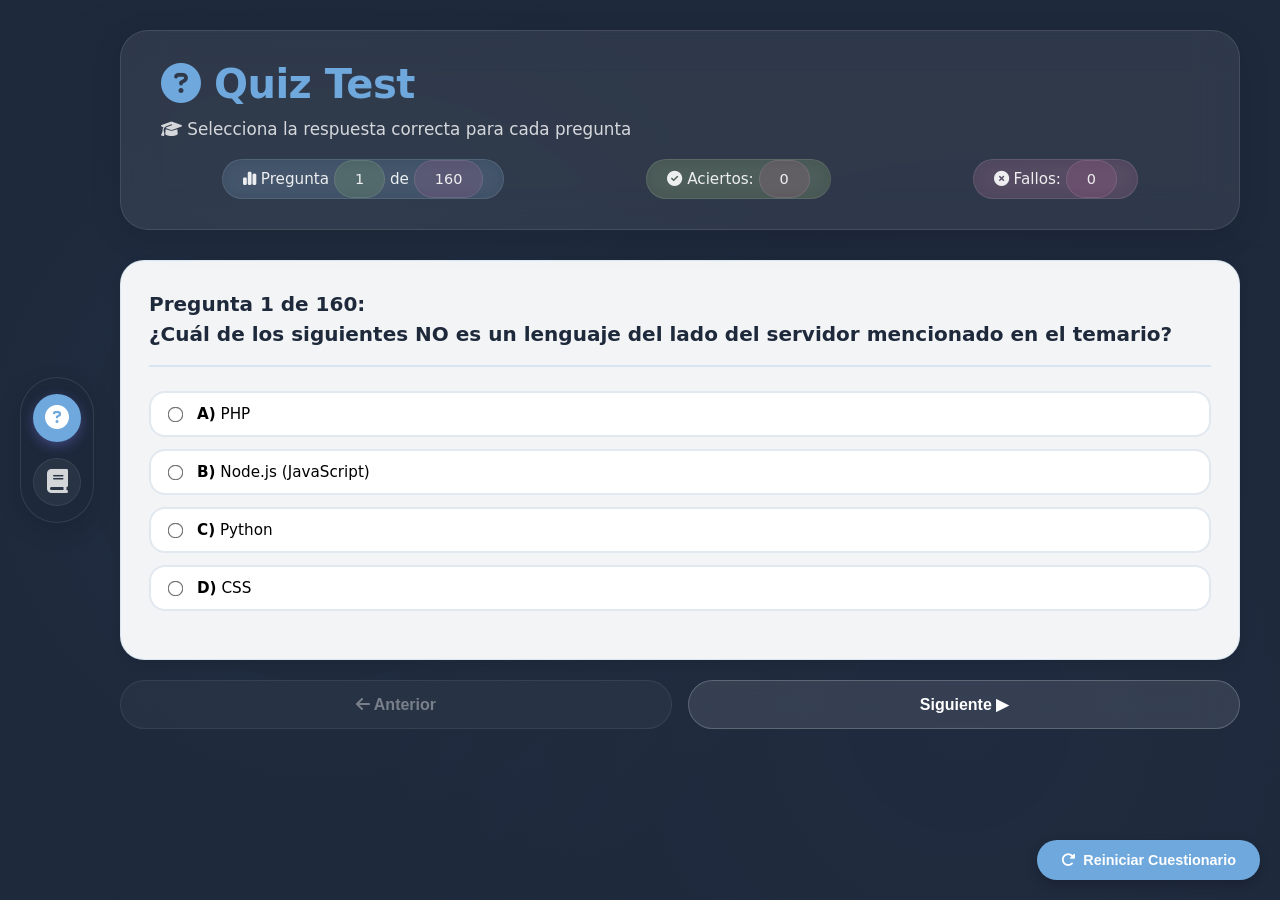
==== index.html @ 08b2f238 "Commit inicial: aplicación de test con glosario y guardado de progreso" ====
<!DOCTYPE html>
<html lang="es">
<head>
    <meta charset="UTF-8">
    <meta name="viewport" content="width=device-width, initial-scale=1.0">
    <title>Quiz Test - Practica tus conocimientos</title>
    <link rel="stylesheet" href="https://cdnjs.cloudflare.com/ajax/libs/font-awesome/6.4.0/css/all.min.css">
    <link rel="stylesheet" href="style.css">
</head>
<body>
    <div class="container">
        <header>
            <h1><i class="fas fa-question-circle"></i> Quiz Test</h1>
            <p><i class="fas fa-graduation-cap"></i> Selecciona la respuesta correcta para cada pregunta</p>
            <div class="stats">
                <span><i class="fas fa-chart-simple"></i> Pregunta <span id="current">1</span> de <span id="total">0</span></span>
                <span><i class="fas fa-check-circle"></i> Aciertos: <span id="correct">0</span></span>
                <span><i class="fas fa-times-circle"></i> Fallos: <span id="incorrect">0</span></span>
            </div>
        </header>

        <main>
            <div id="quiz-container"></div>

            <div class="navigation">
                <button id="prevBtn" class="nav-btn" disabled><i class="fas fa-arrow-left"></i> Anterior</button>
                <button id="nextBtn" class="nav-btn">Siguiente <i class="fas fa-arrow-right"></i></button>
            </div>
        </main>

        <div class="results" id="results" style="display: none;">
            <h2><i class="fas fa-trophy"></i> ¡Test Completado! <i class="fas fa-star"></i></h2>
            <p>Has acertado <span id="finalScore">0</span> de <span id="totalQuestions">0</span> preguntas</p>
            <p id="percentage"></p>
            <button id="restartBtn" class="restart-btn"><i class="fas fa-rotate-right"></i> Reiniciar Test</button>
        </div>
    </div>

    <script src="app.js"></script>
    <script src="menu.js"></script>
</body>
</html>
---- style.css ----
* {
    margin: 0;
    padding: 0;
    box-sizing: border-box;
}

body {
    font-family: 'Inter', -apple-system, BlinkMacSystemFont, 'Segoe UI', 'Poppins', system-ui, sans-serif;
    background: #1E293B;
    min-height: 100vh;
    padding: 30px 20px;
    position: relative;
}

/* Patrón de fondo sutil */
body::before {
    content: '';
    position: fixed;
    top: 0;
    left: 0;
    right: 0;
    bottom: 0;
    background-image: 
        radial-gradient(circle at 25% 50%, rgba(111, 168, 220, 0.03) 0%, transparent 50%),
        radial-gradient(circle at 75% 80%, rgba(111, 114, 220, 0.03) 0%, transparent 50%);
    pointer-events: none;
    z-index: 0;
}

.container {
    max-width: 1200px;
    margin: 0 auto;
    position: relative;
    z-index: 1;
}

/* Header sin gradiente */
header {
    background: rgba(255, 255, 255, 0.08);
    backdrop-filter: blur(20px);
    border-radius: 28px;
    padding: 30px 40px;
    margin-bottom: 30px;
    border: 1px solid rgba(255, 255, 255, 0.1);
    box-shadow: 0 8px 32px rgba(0, 0, 0, 0.1);
    transition: all 0.3s ease;
}

header:hover {
    background: rgba(255, 255, 255, 0.12);
    border-color: rgba(111, 168, 220, 0.3);
    transform: translateY(-2px);
}

header h1 {
    font-size: 2.5em;
    color: #6fa8dc;
    margin-bottom: 12px;
    letter-spacing: -0.5px;
    font-weight: 700;
}

header p {
    color: rgba(255, 255, 255, 0.8);
    font-size: 1.05em;
    margin-bottom: 20px;
}

/* Stats con diseño de tarjetas */
.stats {
    display: flex;
    justify-content: space-around;
    gap: 20px;
    margin-top: 20px;
    flex-wrap: wrap;
}

.stats span {
    background: rgba(255, 255, 255, 0.05);
    backdrop-filter: blur(10px);
    padding: 10px 20px;
    border-radius: 40px;
    font-size: 0.95em;
    font-weight: 500;
    color: rgba(255, 255, 255, 0.9);
    border: 1px solid rgba(255, 255, 255, 0.1);
    transition: all 0.3s ease;
}

.stats span:hover {
    background: rgba(111, 168, 220, 0.2);
    border-color: #6fa8dc;
    transform: scale(1.02);
}

.stats span:first-child {
    background: rgba(111, 168, 220, 0.15);
}

.stats span:nth-child(2) {
    background: rgba(168, 220, 111, 0.15);
}

.stats span:last-child {
    background: rgba(220, 111, 168, 0.15);
}

main {
    margin-bottom: 30px;
}

/* Contenedor de preguntas */
#quiz-container {
    display: flex;
    flex-direction: column;
    gap: 24px;
}

/* Tarjetas de preguntas */
.question-card {
    background: rgba(255, 255, 255, 0.95);
    border-radius: 24px;
    padding: 28px;
    box-shadow: 0 4px 12px rgba(0, 0, 0, 0.08);
    transition: all 0.3s cubic-bezier(0.4, 0, 0.2, 1);
    border: 1px solid rgba(111, 168, 220, 0.2);
    animation: fadeInUp 0.4s ease-out;
}

@keyframes fadeInUp {
    from {
        opacity: 0;
        transform: translateY(20px);
    }
    to {
        opacity: 1;
        transform: translateY(0);
    }
}

.question-card:hover {
    transform: translateY(-4px);
    box-shadow: 0 12px 28px rgba(0, 0, 0, 0.15);
    border-color: rgba(111, 168, 220, 0.4);
}

/* Texto de pregunta */
.question-text {
    font-size: 1.25em;
    font-weight: 600;
    color: #1E293B;
    margin-bottom: 24px;
    line-height: 1.5;
    padding-bottom: 16px;
    border-bottom: 2px solid rgba(111, 168, 220, 0.2);
}

/* Opciones de respuesta */
.options {
    display: flex;
    flex-direction: column;
    gap: 12px;
    margin-bottom: 20px;
}

.option {
    display: flex;
    align-items: center;
    padding: 12px 18px;
    background: white;
    border: 2px solid #e2e8f0;
    border-radius: 16px;
    cursor: pointer;
    transition: all 0.25s ease;
    position: relative;
    overflow: hidden;
}

.option::before {
    content: '';
    position: absolute;
    top: 0;
    left: 0;
    right: 0;
    bottom: 0;
    background: rgba(111, 168, 220, 0.08);
    opacity: 0;
    transition: opacity 0.3s ease;
    pointer-events: none;
}

.option:hover::before {
    opacity: 1;
}

.option:hover {
    border-color: #6fa8dc;
    transform: translateX(6px);
}

.option.selected {
    background: rgba(111, 168, 220, 0.1);
    border-color: #6f72dc;
}

.option.correct {
    background: #a8dc6f;
    border-color: #a8dc6f;
    color: #1E293B;
}

.option.incorrect {
    background: #dc6fa8;
    border-color: #dc6fa8;
    color: white;
}

.option input[type="radio"] {
    margin-right: 15px;
    transform: scale(1.2);
    accent-color: #6f72dc;
    cursor: pointer;
}

.option label {
    cursor: pointer;
    flex: 1;
    font-size: 0.95em;
    font-weight: 500;
    color: inherit;
}

/* Botón de verificar respuesta */
.check-answer-btn {
    margin-top: 20px;
    padding: 12px 28px;
    background: #6fa8dc;
    color: white;
    border: none;
    border-radius: 40px;
    cursor: pointer;
    font-weight: 600;
    font-size: 0.95em;
    transition: all 0.3s ease;
    box-shadow: 0 2px 8px rgba(111, 114, 220, 0.2);
}

.check-answer-btn:hover {
    transform: translateY(-2px);
    box-shadow: 0 4px 12px rgba(111, 114, 220, 0.3);
    background: #7fb8ec;
}

/* Feedback */
.feedback {
    margin-top: 20px;
    padding: 14px 20px;
    border-radius: 16px;
    font-weight: 600;
    animation: slideDown 0.3s ease;
    backdrop-filter: blur(10px);
}

@keyframes slideDown {
    from {
        opacity: 0;
        transform: translateY(-10px);
    }
    to {
        opacity: 1;
        transform: translateY(0);
    }
}

.feedback.correct {
    background: rgba(168, 220, 111, 0.2);
    color: #2d6a4f;
    border-left: 4px solid #a8dc6f;
}

.feedback.incorrect {
    background: rgba(220, 111, 168, 0.2);
    color: #c92a2a;
    border-left: 4px solid #dc6fa8;
}

/* Navegación */
.navigation {
    display: flex;
    justify-content: space-between;
    gap: 16px;
    margin-top: 20px;
}

.nav-btn {
    flex: 1;
    padding: 14px 28px;
    font-size: 1em;
    font-weight: 600;
    border: none;
    border-radius: 48px;
    cursor: pointer;
    transition: all 0.3s ease;
    background: rgba(255, 255, 255, 0.1);
    backdrop-filter: blur(20px);
    color: white;
    border: 1px solid rgba(255, 255, 255, 0.2);
}

.nav-btn:hover:not(:disabled) {
    transform: translateY(-2px);
    background: rgba(111, 168, 220, 0.3);
    border-color: #6fa8dc;
    box-shadow: 0 4px 12px rgba(111, 168, 220, 0.2);
}

.nav-btn:disabled {
    opacity: 0.4;
    cursor: not-allowed;
}

/* Resultados - tarjeta destacada */
.results {
    text-align: center;
    padding: 48px 32px;
    background: rgba(255, 255, 255, 0.95);
    border-radius: 32px;
    backdrop-filter: blur(20px);
    animation: slideUp 0.5s ease;
    border: 1px solid rgba(111, 168, 220, 0.3);
}

@keyframes slideUp {
    from {
        opacity: 0;
        transform: translateY(30px);
    }
    to {
        opacity: 1;
        transform: translateY(0);
    }
}

.results h2 {
    font-size: 2em;
    color: #6fa8dc;
    margin-bottom: 24px;
}

.results p {
    font-size: 1.2em;
    color: #1E293B;
    margin: 16px 0;
    font-weight: 500;
}

.results #finalScore {
    font-size: 2em;
    font-weight: 800;
    color: #6f72dc;
}

.restart-btn {
    margin-top: 24px;
    padding: 14px 36px;
    font-size: 1.05em;
    font-weight: 600;
    border: none;
    border-radius: 48px;
    cursor: pointer;
    background: #6fa8dc;
    color: white;
    transition: all 0.3s ease;
}

.restart-btn:hover {
    transform: scale(1.03);
    box-shadow: 0 8px 24px rgba(111, 114, 220, 0.3);
    background: #7fb8ec;
}

/* Estilos para bloques de código */
.code-block {
    background: #1e293b;
    color: #e2e8f0;
    padding: 20px;
    border-radius: 12px;
    overflow-x: auto;
    font-family: 'Courier New', 'Fira Code', 'Monaco', monospace;
    font-size: 0.9em;
    line-height: 1.5;
    margin: 15px 0;
    border: 1px solid rgba(111, 168, 220, 0.3);
    box-shadow: 0 2px 8px rgba(0, 0, 0, 0.1);
}

.code-block code {
    font-family: inherit;
    white-space: pre;
    display: block;
    color: #a8dc6f;
}

/* Mensaje de error */
.error-message {
    text-align: center;
    padding: 48px;
    background: rgba(255, 255, 255, 0.95);
    border-radius: 24px;
    color: #dc6fa8;
}

.error-message h3 {
    font-size: 1.5em;
    margin-bottom: 16px;
}

/* Botón de reinicio flotante */
.reset-quiz-btn {
    position: fixed;
    bottom: 20px;
    right: 20px;
    background: #6fa8dc;
    color: white;
    border: none;
    padding: 12px 24px;
    border-radius: 50px;
    font-weight: 600;
    cursor: pointer;
    font-size: 0.9em;
    z-index: 1000;
    transition: all 0.3s ease;
    box-shadow: 0 4px 12px rgba(0, 0, 0, 0.2);
    display: flex;
    align-items: center;
    gap: 8px;
}

.reset-quiz-btn:hover {
    transform: translateY(-2px);
    box-shadow: 0 6px 16px rgba(111, 168, 220, 0.4);
    background: #7fb8ec;
}

/* Toast notifications */
.toast {
    position: fixed;
    bottom: 20px;
    left: 50%;
    transform: translateX(-50%);
    padding: 12px 24px;
    border-radius: 8px;
    font-weight: 500;
    z-index: 2000;
    animation: slideUp 0.3s ease;
    box-shadow: 0 4px 12px rgba(0, 0, 0, 0.2);
    font-family: 'Inter', sans-serif;
}

.toast-success {
    background: #a8dc6f;
    color: #1E293B;
}

.toast-info {
    background: #6fa8dc;
    color: white;
}

/* Responsive Design */
@media (max-width: 768px) {
    body {
        padding: 16px;
    }
    
    header {
        padding: 20px;
    }
    
    header h1 {
        font-size: 1.75em;
    }
    
    .question-card {
        padding: 20px;
    }
    
    .question-text {
        font-size: 1.05em;
    }
    
    .stats {
        flex-direction: column;
        gap: 10px;
    }
    
    .stats span {
        text-align: center;
    }
    
    .option {
        padding: 10px 14px;
    }
    
    .option label {
        font-size: 0.85em;
    }
    
    .nav-btn {
        padding: 12px 20px;
    }
    
    .results {
        padding: 32px 20px;
    }
    
    .results h2 {
        font-size: 1.5em;
    }
    
    .code-block {
        font-size: 0.8em;
        padding: 15px;
        overflow-x: auto;
        white-space: pre-wrap;
        word-break: break-word;
    }
    
    .reset-quiz-btn {
        bottom: 80px;
        right: 16px;
        padding: 10px 16px;
        font-size: 0.8em;
    }
}

/* Scrollbar personalizado */
::-webkit-scrollbar {
    width: 8px;
}

::-webkit-scrollbar-track {
    background: #1E293B;
}

::-webkit-scrollbar-thumb {
    background: #6fa8dc;
    border-radius: 4px;
}

::-webkit-scrollbar-thumb:hover {
    background: #7fb8ec;
}
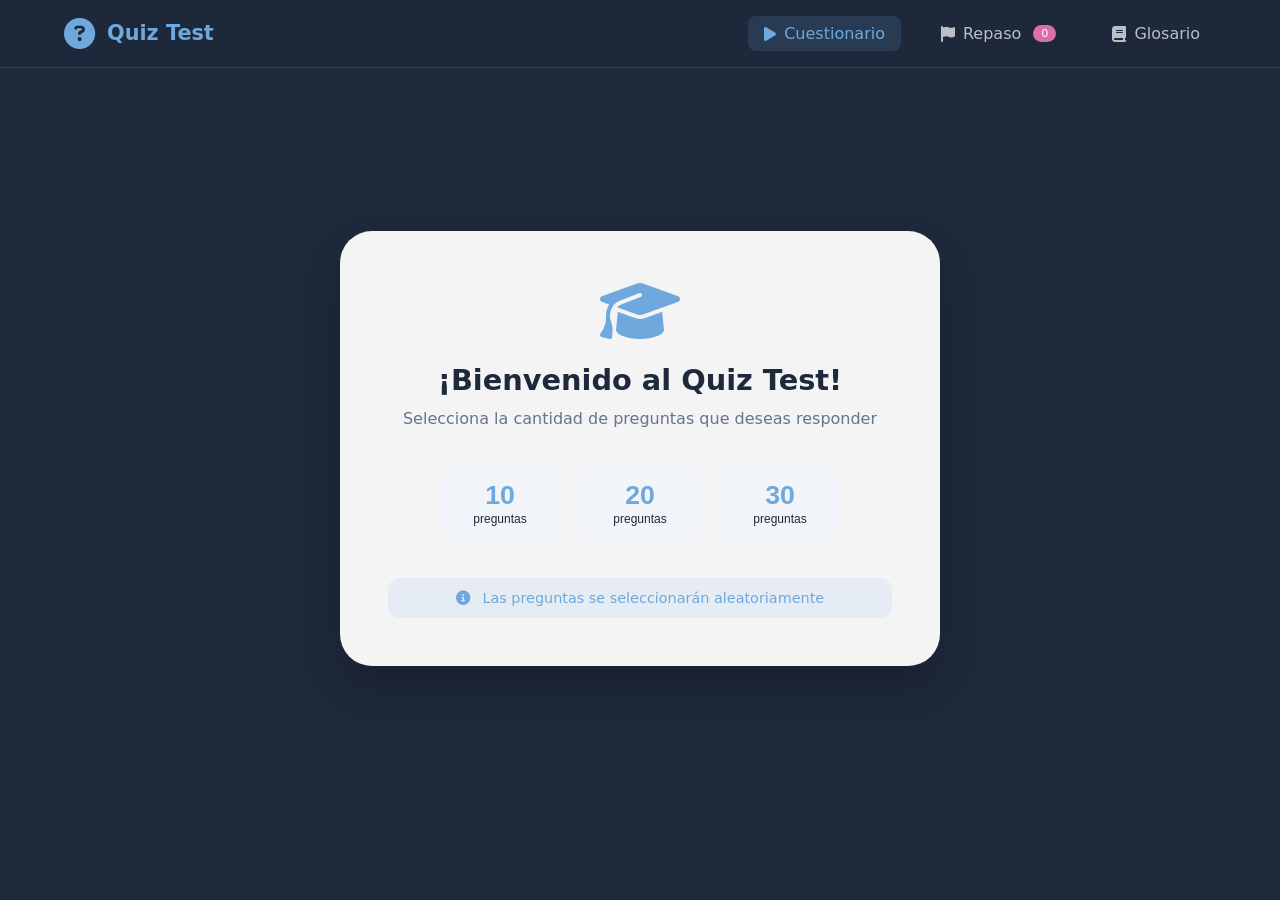
==== commit 85ee93b4: "feat: añadir revision y mas preguntas" ====
--- a/index.html
+++ b/index.html
@@ -8,35 +8,81 @@
     <link rel="stylesheet" href="style.css">
 </head>
 <body>
+    <!-- Navbar -->
+    <nav class="navbar">
+        <div class="nav-container">
+            <div class="nav-brand">
+                <i class="fas fa-question-circle"></i>
+                <span>Quiz Test</span>
+            </div>
+            <ul class="nav-menu">
+                <li><a href="index.html" class="nav-link active"><i class="fas fa-play"></i> Cuestionario</a></li>
+                <li><a href="review.html" class="nav-link"><i class="fas fa-flag"></i> Repaso <span id="navReviewCount" class="nav-badge">0</span></a></li>
+                <li><a href="glossary.html" class="nav-link"><i class="fas fa-book"></i> Glosario</a></li>
+            </ul>
+        </div>
+    </nav>
+
     <div class="container">
-        <header>
-            <h1><i class="fas fa-question-circle"></i> Quiz Test</h1>
-            <p><i class="fas fa-graduation-cap"></i> Selecciona la respuesta correcta para cada pregunta</p>
-            <div class="stats">
-                <span><i class="fas fa-chart-simple"></i> Pregunta <span id="current">1</span> de <span id="total">0</span></span>
-                <span><i class="fas fa-check-circle"></i> Aciertos: <span id="correct">0</span></span>
-                <span><i class="fas fa-times-circle"></i> Fallos: <span id="incorrect">0</span></span>
+        <!-- Pantalla de selección de cantidad -->
+        <div id="selectionScreen" class="selection-screen">
+            <div class="selection-card">
+                <i class="fas fa-graduation-cap selection-icon"></i>
+                <h2>¡Bienvenido al Quiz Test!</h2>
+                <p>Selecciona la cantidad de preguntas que deseas responder</p>
+                
+                <div class="selection-options">
+                    <button class="selection-btn" data-count="10">
+                        <span class="btn-number">10</span>
+                        <span class="btn-text">preguntas</span>
+                    </button>
+                    <button class="selection-btn" data-count="20">
+                        <span class="btn-number">20</span>
+                        <span class="btn-text">preguntas</span>
+                    </button>
+                    <button class="selection-btn" data-count="30">
+                        <span class="btn-number">30</span>
+                        <span class="btn-text">preguntas</span>
+                    </button>
+                </div>
+                
+                <div class="selection-info">
+                    <i class="fas fa-info-circle"></i>
+                    <span>Las preguntas se seleccionarán aleatoriamente</span>
+                </div>
             </div>
-        </header>
+        </div>
 
-        <main>
-            <div id="quiz-container"></div>
+        <!-- Pantalla del quiz (inicialmente oculta) -->
+        <div id="quizScreen" class="quiz-screen" style="display: none;">
+            <header>
+                <div class="stats">
+                    <span><i class="fas fa-chart-simple"></i> Pregunta <span id="current">1</span> de <span id="total">0</span></span>
+                    <span><i class="fas fa-check-circle"></i> Aciertos: <span id="correct">0</span></span>
+                    <span><i class="fas fa-times-circle"></i> Fallos: <span id="incorrect">0</span></span>
+                </div>
+            </header>
 
-            <div class="navigation">
-                <button id="prevBtn" class="nav-btn" disabled><i class="fas fa-arrow-left"></i> Anterior</button>
-                <button id="nextBtn" class="nav-btn">Siguiente <i class="fas fa-arrow-right"></i></button>
+            <main>
+                <div id="quiz-container"></div>
+
+                <div class="navigation">
+                    <button id="prevBtn" class="nav-btn" disabled><i class="fas fa-arrow-left"></i> Anterior</button>
+                    <button id="nextBtn" class="nav-btn">Siguiente <i class="fas fa-arrow-right"></i></button>
+                </div>
+            </main>
+
+            <div class="results" id="results" style="display: none;">
+                <h2><i class="fas fa-trophy"></i> ¡Test Completado! <i class="fas fa-star"></i></h2>
+                <p>Has acertado <span id="finalScore">0</span> de <span id="totalQuestions">0</span> preguntas</p>
+                <p id="percentage"></p>
+                <div class="results-actions">
+                    <button id="restartBtn" class="restart-btn"><i class="fas fa-rotate-right"></i> Nuevo Test</button>
+                </div>
             </div>
-        </main>
-
-        <div class="results" id="results" style="display: none;">
-            <h2><i class="fas fa-trophy"></i> ¡Test Completado! <i class="fas fa-star"></i></h2>
-            <p>Has acertado <span id="finalScore">0</span> de <span id="totalQuestions">0</span> preguntas</p>
-            <p id="percentage"></p>
-            <button id="restartBtn" class="restart-btn"><i class="fas fa-rotate-right"></i> Reiniciar Test</button>
         </div>
     </div>
 
     <script src="app.js"></script>
-    <script src="menu.js"></script>
 </body>
 </html>
--- a/style.css
+++ b/style.css
@@ -8,70 +8,192 @@
     font-family: 'Inter', -apple-system, BlinkMacSystemFont, 'Segoe UI', 'Poppins', system-ui, sans-serif;
     background: #1E293B;
     min-height: 100vh;
-    padding: 30px 20px;
-    position: relative;
-}
-
-/* Patrón de fondo sutil */
-body::before {
-    content: '';
-    position: fixed;
+}
+
+/* Navbar */
+.navbar {
+    background: rgba(30, 41, 59, 0.95);
+    backdrop-filter: blur(20px);
+    border-bottom: 1px solid rgba(255, 255, 255, 0.1);
+    position: sticky;
     top: 0;
-    left: 0;
-    right: 0;
-    bottom: 0;
-    background-image: 
-        radial-gradient(circle at 25% 50%, rgba(111, 168, 220, 0.03) 0%, transparent 50%),
-        radial-gradient(circle at 75% 80%, rgba(111, 114, 220, 0.03) 0%, transparent 50%);
-    pointer-events: none;
-    z-index: 0;
+    z-index: 1000;
+}
+
+.nav-container {
+    max-width: 1200px;
+    margin: 0 auto;
+    padding: 16px 24px;
+    display: flex;
+    justify-content: space-between;
+    align-items: center;
+    flex-wrap: wrap;
+    gap: 16px;
+}
+
+.nav-brand {
+    display: flex;
+    align-items: center;
+    gap: 12px;
+    font-size: 1.3em;
+    font-weight: 700;
+    color: #6fa8dc;
+}
+
+.nav-brand i {
+    font-size: 1.5em;
+}
+
+.nav-menu {
+    display: flex;
+    gap: 24px;
+    list-style: none;
+}
+
+.nav-link {
+    display: flex;
+    align-items: center;
+    gap: 8px;
+    color: rgba(255, 255, 255, 0.7);
+    text-decoration: none;
+    padding: 8px 16px;
+    border-radius: 8px;
+    transition: all 0.3s ease;
+    font-weight: 500;
+}
+
+.nav-link:hover {
+    color: white;
+    background: rgba(111, 168, 220, 0.1);
+}
+
+.nav-link.active {
+    color: #6fa8dc;
+    background: rgba(111, 168, 220, 0.15);
+}
+
+.nav-badge {
+    background: #dc6fa8;
+    color: white;
+    border-radius: 20px;
+    padding: 2px 8px;
+    font-size: 0.7em;
+    margin-left: 4px;
 }
 
 .container {
     max-width: 1200px;
     margin: 0 auto;
-    position: relative;
-    z-index: 1;
-}
-
-/* Header sin gradiente */
+    padding: 30px 24px;
+}
+
+/* Pantalla de selección */
+.selection-screen {
+    display: flex;
+    justify-content: center;
+    align-items: center;
+    min-height: calc(100vh - 200px);
+}
+
+.selection-card {
+    background: rgba(255, 255, 255, 0.95);
+    border-radius: 32px;
+    padding: 48px;
+    text-align: center;
+    max-width: 600px;
+    width: 100%;
+    box-shadow: 0 20px 40px rgba(0, 0, 0, 0.2);
+    animation: fadeInUp 0.5s ease;
+}
+
+.selection-icon {
+    font-size: 4em;
+    color: #6fa8dc;
+    margin-bottom: 20px;
+}
+
+.selection-card h2 {
+    color: #1E293B;
+    margin-bottom: 12px;
+    font-size: 1.8em;
+}
+
+.selection-card p {
+    color: #64748b;
+    margin-bottom: 32px;
+}
+
+.selection-options {
+    display: flex;
+    gap: 20px;
+    justify-content: center;
+    margin-bottom: 32px;
+    flex-wrap: wrap;
+}
+
+.selection-btn {
+    background: #f1f5f9;
+    border: none;
+    padding: 20px 30px;
+    border-radius: 20px;
+    cursor: pointer;
+    transition: all 0.3s ease;
+    min-width: 120px;
+}
+
+.selection-btn:hover {
+    transform: translateY(-4px);
+    background: #e2e8f0;
+}
+
+.selection-btn .btn-number {
+    font-size: 2em;
+    font-weight: 800;
+    color: #6fa8dc;
+    display: block;
+}
+
+.selection-btn .btn-text {
+    font-size: 0.9em;
+    color: #1E293B;
+}
+
+.selection-info {
+    background: rgba(111, 168, 220, 0.1);
+    padding: 12px;
+    border-radius: 12px;
+    color: #6fa8dc;
+    font-size: 0.9em;
+}
+
+.selection-info i {
+    margin-right: 8px;
+}
+
+/* Pantalla del quiz */
+.quiz-screen {
+    animation: fadeIn 0.3s ease;
+}
+
+@keyframes fadeIn {
+    from { opacity: 0; }
+    to { opacity: 1; }
+}
+
+/* Header */
 header {
     background: rgba(255, 255, 255, 0.08);
     backdrop-filter: blur(20px);
     border-radius: 28px;
-    padding: 30px 40px;
+    padding: 24px 30px;
     margin-bottom: 30px;
     border: 1px solid rgba(255, 255, 255, 0.1);
-    box-shadow: 0 8px 32px rgba(0, 0, 0, 0.1);
-    transition: all 0.3s ease;
-}
-
-header:hover {
-    background: rgba(255, 255, 255, 0.12);
-    border-color: rgba(111, 168, 220, 0.3);
-    transform: translateY(-2px);
-}
-
-header h1 {
-    font-size: 2.5em;
-    color: #6fa8dc;
-    margin-bottom: 12px;
-    letter-spacing: -0.5px;
-    font-weight: 700;
-}
-
-header p {
-    color: rgba(255, 255, 255, 0.8);
-    font-size: 1.05em;
-    margin-bottom: 20px;
-}
-
-/* Stats con diseño de tarjetas */
+}
+
 .stats {
     display: flex;
     justify-content: space-around;
     gap: 20px;
-    margin-top: 20px;
     flex-wrap: wrap;
 }
 
@@ -84,36 +206,6 @@
     font-weight: 500;
     color: rgba(255, 255, 255, 0.9);
     border: 1px solid rgba(255, 255, 255, 0.1);
-    transition: all 0.3s ease;
-}
-
-.stats span:hover {
-    background: rgba(111, 168, 220, 0.2);
-    border-color: #6fa8dc;
-    transform: scale(1.02);
-}
-
-.stats span:first-child {
-    background: rgba(111, 168, 220, 0.15);
-}
-
-.stats span:nth-child(2) {
-    background: rgba(168, 220, 111, 0.15);
-}
-
-.stats span:last-child {
-    background: rgba(220, 111, 168, 0.15);
-}
-
-main {
-    margin-bottom: 30px;
-}
-
-/* Contenedor de preguntas */
-#quiz-container {
-    display: flex;
-    flex-direction: column;
-    gap: 24px;
 }
 
 /* Tarjetas de preguntas */
@@ -121,32 +213,19 @@
     background: rgba(255, 255, 255, 0.95);
     border-radius: 24px;
     padding: 28px;
+    margin-bottom: 24px;
     box-shadow: 0 4px 12px rgba(0, 0, 0, 0.08);
-    transition: all 0.3s cubic-bezier(0.4, 0, 0.2, 1);
+    transition: all 0.3s ease;
     border: 1px solid rgba(111, 168, 220, 0.2);
-    animation: fadeInUp 0.4s ease-out;
-}
-
-@keyframes fadeInUp {
-    from {
-        opacity: 0;
-        transform: translateY(20px);
-    }
-    to {
-        opacity: 1;
-        transform: translateY(0);
-    }
 }
 
 .question-card:hover {
-    transform: translateY(-4px);
-    box-shadow: 0 12px 28px rgba(0, 0, 0, 0.15);
-    border-color: rgba(111, 168, 220, 0.4);
-}
-
-/* Texto de pregunta */
+    transform: translateY(-2px);
+    box-shadow: 0 8px 24px rgba(0, 0, 0, 0.12);
+}
+
 .question-text {
-    font-size: 1.25em;
+    font-size: 1.2em;
     font-weight: 600;
     color: #1E293B;
     margin-bottom: 24px;
@@ -155,7 +234,7 @@
     border-bottom: 2px solid rgba(111, 168, 220, 0.2);
 }
 
-/* Opciones de respuesta */
+/* Opciones */
 .options {
     display: flex;
     flex-direction: column;
@@ -172,30 +251,12 @@
     border-radius: 16px;
     cursor: pointer;
     transition: all 0.25s ease;
-    position: relative;
-    overflow: hidden;
-}
-
-.option::before {
-    content: '';
-    position: absolute;
-    top: 0;
-    left: 0;
-    right: 0;
-    bottom: 0;
-    background: rgba(111, 168, 220, 0.08);
-    opacity: 0;
-    transition: opacity 0.3s ease;
-    pointer-events: none;
-}
-
-.option:hover::before {
-    opacity: 1;
 }
 
 .option:hover {
     border-color: #6fa8dc;
     transform: translateX(6px);
+    background: rgba(111, 168, 220, 0.05);
 }
 
 .option.selected {
@@ -206,7 +267,6 @@
 .option.correct {
     background: #a8dc6f;
     border-color: #a8dc6f;
-    color: #1E293B;
 }
 
 .option.incorrect {
@@ -227,61 +287,49 @@
     flex: 1;
     font-size: 0.95em;
     font-weight: 500;
-    color: inherit;
-}
-
-/* Botón de verificar respuesta */
-.check-answer-btn {
+}
+
+/* Botones de acción en pregunta */
+.question-actions {
+    display: flex;
+    gap: 12px;
     margin-top: 20px;
-    padding: 12px 28px;
+    padding-top: 16px;
+    border-top: 1px solid rgba(111, 168, 220, 0.2);
+}
+
+.action-btn {
+    display: flex;
+    align-items: center;
+    gap: 8px;
+    padding: 8px 16px;
+    border: none;
+    border-radius: 8px;
+    cursor: pointer;
+    font-weight: 500;
+    font-size: 0.85em;
+    transition: all 0.3s ease;
+    background: rgba(255, 255, 255, 0.9);
+    color: #1E293B;
+}
+
+.action-btn:hover {
+    transform: translateY(-2px);
+}
+
+.action-btn-review {
+    background: rgba(111, 168, 220, 0.15);
+    color: #6fa8dc;
+}
+
+.action-btn-review.active {
     background: #6fa8dc;
     color: white;
-    border: none;
-    border-radius: 40px;
-    cursor: pointer;
-    font-weight: 600;
-    font-size: 0.95em;
-    transition: all 0.3s ease;
-    box-shadow: 0 2px 8px rgba(111, 114, 220, 0.2);
-}
-
-.check-answer-btn:hover {
-    transform: translateY(-2px);
-    box-shadow: 0 4px 12px rgba(111, 114, 220, 0.3);
-    background: #7fb8ec;
-}
-
-/* Feedback */
-.feedback {
-    margin-top: 20px;
-    padding: 14px 20px;
-    border-radius: 16px;
-    font-weight: 600;
-    animation: slideDown 0.3s ease;
-    backdrop-filter: blur(10px);
-}
-
-@keyframes slideDown {
-    from {
-        opacity: 0;
-        transform: translateY(-10px);
-    }
-    to {
-        opacity: 1;
-        transform: translateY(0);
-    }
-}
-
-.feedback.correct {
-    background: rgba(168, 220, 111, 0.2);
-    color: #2d6a4f;
-    border-left: 4px solid #a8dc6f;
-}
-
-.feedback.incorrect {
-    background: rgba(220, 111, 168, 0.2);
-    color: #c92a2a;
-    border-left: 4px solid #dc6fa8;
+}
+
+.action-btn-review:hover {
+    background: #6fa8dc;
+    color: white;
 }
 
 /* Navegación */
@@ -311,7 +359,6 @@
     transform: translateY(-2px);
     background: rgba(111, 168, 220, 0.3);
     border-color: #6fa8dc;
-    box-shadow: 0 4px 12px rgba(111, 168, 220, 0.2);
 }
 
 .nav-btn:disabled {
@@ -319,26 +366,14 @@
     cursor: not-allowed;
 }
 
-/* Resultados - tarjeta destacada */
+/* Resultados */
 .results {
     text-align: center;
     padding: 48px 32px;
     background: rgba(255, 255, 255, 0.95);
     border-radius: 32px;
-    backdrop-filter: blur(20px);
+    margin-top: 30px;
     animation: slideUp 0.5s ease;
-    border: 1px solid rgba(111, 168, 220, 0.3);
-}
-
-@keyframes slideUp {
-    from {
-        opacity: 0;
-        transform: translateY(30px);
-    }
-    to {
-        opacity: 1;
-        transform: translateY(0);
-    }
 }
 
 .results h2 {
@@ -351,7 +386,6 @@
     font-size: 1.2em;
     color: #1E293B;
     margin: 16px 0;
-    font-weight: 500;
 }
 
 .results #finalScore {
@@ -360,59 +394,134 @@
     color: #6f72dc;
 }
 
+.results-actions {
+    display: flex;
+    gap: 16px;
+    justify-content: center;
+    margin-top: 24px;
+}
+
 .restart-btn {
-    margin-top: 24px;
-    padding: 14px 36px;
-    font-size: 1.05em;
-    font-weight: 600;
+    padding: 12px 24px;
+    background: #6fa8dc;
+    color: white;
     border: none;
     border-radius: 48px;
     cursor: pointer;
-    background: #6fa8dc;
-    color: white;
+    font-weight: 600;
     transition: all 0.3s ease;
 }
 
 .restart-btn:hover {
     transform: scale(1.03);
-    box-shadow: 0 8px 24px rgba(111, 114, 220, 0.3);
     background: #7fb8ec;
 }
 
-/* Estilos para bloques de código */
+/* Bloque de código */
 .code-block {
     background: #1e293b;
     color: #e2e8f0;
     padding: 20px;
     border-radius: 12px;
     overflow-x: auto;
-    font-family: 'Courier New', 'Fira Code', 'Monaco', monospace;
+    font-family: monospace;
     font-size: 0.9em;
     line-height: 1.5;
     margin: 15px 0;
     border: 1px solid rgba(111, 168, 220, 0.3);
-    box-shadow: 0 2px 8px rgba(0, 0, 0, 0.1);
-}
-
-.code-block code {
-    font-family: inherit;
-    white-space: pre;
-    display: block;
+}
+
+/* Página de repaso */
+.review-header {
+    text-align: center;
+    margin-bottom: 40px;
+}
+
+.review-header h1 {
+    font-size: 2em;
+    color: #6fa8dc;
+    margin-bottom: 10px;
+}
+
+.review-header p {
+    color: rgba(255, 255, 255, 0.8);
+}
+
+.review-container {
+    display: flex;
+    flex-direction: column;
+    gap: 20px;
+}
+
+.review-item {
+    background: rgba(255, 255, 255, 0.95);
+    border-radius: 20px;
+    padding: 24px;
+    border-left: 4px solid #6fa8dc;
+    transition: all 0.3s ease;
+}
+
+.review-item:hover {
+    transform: translateX(4px);
+    box-shadow: 0 4px 12px rgba(0, 0, 0, 0.1);
+}
+
+.review-question-text {
+    font-size: 1.1em;
+    font-weight: 600;
+    color: #1E293B;
+    margin-bottom: 16px;
+}
+
+.review-answer {
+    background: rgba(168, 220, 111, 0.15);
+    padding: 12px 16px;
+    border-radius: 12px;
+    margin: 12px 0;
+}
+
+.review-answer strong {
     color: #a8dc6f;
 }
 
-/* Mensaje de error */
-.error-message {
+.review-actions {
+    display: flex;
+    gap: 12px;
+    margin-top: 16px;
+}
+
+.remove-review-btn {
+    background: #dc6fa8;
+    color: white;
+    border: none;
+    padding: 8px 16px;
+    border-radius: 8px;
+    cursor: pointer;
+    font-weight: 500;
+    transition: all 0.3s ease;
+}
+
+.remove-review-btn:hover {
+    background: #c85a96;
+    transform: translateY(-2px);
+}
+
+.empty-review {
     text-align: center;
-    padding: 48px;
+    padding: 60px;
     background: rgba(255, 255, 255, 0.95);
     border-radius: 24px;
-    color: #dc6fa8;
-}
-
-.error-message h3 {
-    font-size: 1.5em;
-    margin-bottom: 16px;
+}
+
+.empty-review i {
+    font-size: 4em;
+    color: #6fa8dc;
+    margin-bottom: 20px;
+}
+
+.empty-review p {
+    color: #64748b;
+    font-size: 1.1em;
 }
 
 /* Botón de reinicio flotante */
@@ -438,11 +547,10 @@
 
 .reset-quiz-btn:hover {
     transform: translateY(-2px);
-    box-shadow: 0 6px 16px rgba(111, 168, 220, 0.4);
     background: #7fb8ec;
 }
 
-/* Toast notifications */
+/* Toast */
 .toast {
     position: fixed;
     bottom: 20px;
@@ -454,7 +562,6 @@
     z-index: 2000;
     animation: slideUp 0.3s ease;
     box-shadow: 0 4px 12px rgba(0, 0, 0, 0.2);
-    font-family: 'Inter', sans-serif;
 }
 
 .toast-success {
@@ -467,26 +574,141 @@
     color: white;
 }
 
-/* Responsive Design */
+/* Modal */
+.modal {
+    display: none;
+    position: fixed;
+    top: 0;
+    left: 0;
+    width: 100%;
+    height: 100%;
+    background: rgba(0, 0, 0, 0.7);
+    backdrop-filter: blur(8px);
+    z-index: 3000;
+    justify-content: center;
+    align-items: center;
+}
+
+.modal.show {
+    display: flex;
+}
+
+.modal-content {
+    background: white;
+    border-radius: 24px;
+    max-width: 450px;
+    width: 90%;
+    overflow: hidden;
+    animation: slideIn 0.3s ease;
+}
+
+.modal-header {
+    background: #dc6fa8;
+    color: white;
+    padding: 24px;
+    text-align: center;
+}
+
+.modal-icon {
+    font-size: 3em;
+    display: block;
+    margin-bottom: 12px;
+}
+
+.modal-body {
+    padding: 32px 24px;
+    text-align: center;
+}
+
+.modal-body p {
+    margin: 8px 0;
+    color: #1E293B;
+}
+
+.modal-warning {
+    color: #dc6fa8;
+    font-weight: 600;
+}
+
+.modal-footer {
+    display: flex;
+    gap: 12px;
+    padding: 20px 24px;
+    background: #f8fafc;
+}
+
+.modal-btn {
+    flex: 1;
+    padding: 12px 24px;
+    border: none;
+    border-radius: 12px;
+    font-weight: 600;
+    cursor: pointer;
+    transition: all 0.3s ease;
+}
+
+.modal-btn-cancel {
+    background: #e2e8f0;
+    color: #1E293B;
+}
+
+.modal-btn-confirm {
+    background: #dc6fa8;
+    color: white;
+}
+
+/* Animaciones */
+@keyframes fadeInUp {
+    from {
+        opacity: 0;
+        transform: translateY(30px);
+    }
+    to {
+        opacity: 1;
+        transform: translateY(0);
+    }
+}
+
+@keyframes slideUp {
+    from {
+        opacity: 0;
+        transform: translateY(20px);
+    }
+    to {
+        opacity: 1;
+        transform: translateY(0);
+    }
+}
+
+@keyframes slideIn {
+    from {
+        transform: translateY(-50px);
+        opacity: 0;
+    }
+    to {
+        transform: translateY(0);
+        opacity: 1;
+    }
+}
+
+/* Responsive */
 @media (max-width: 768px) {
-    body {
-        padding: 16px;
+    .nav-container {
+        flex-direction: column;
+        text-align: center;
     }
     
-    header {
-        padding: 20px;
+    .selection-card {
+        padding: 32px 24px;
+        margin: 20px;
     }
     
-    header h1 {
-        font-size: 1.75em;
+    .selection-options {
+        flex-direction: column;
     }
     
-    .question-card {
-        padding: 20px;
-    }
-    
-    .question-text {
-        font-size: 1.05em;
+    .selection-btn {
+        width: 100%;
     }
     
     .stats {
@@ -494,36 +716,16 @@
         gap: 10px;
     }
     
-    .stats span {
-        text-align: center;
+    .question-actions {
+        flex-direction: column;
     }
     
-    .option {
-        padding: 10px 14px;
+    .action-btn {
+        justify-content: center;
     }
     
-    .option label {
-        font-size: 0.85em;
-    }
-    
-    .nav-btn {
-        padding: 12px 20px;
-    }
-    
-    .results {
-        padding: 32px 20px;
-    }
-    
-    .results h2 {
-        font-size: 1.5em;
-    }
-    
-    .code-block {
-        font-size: 0.8em;
-        padding: 15px;
-        overflow-x: auto;
-        white-space: pre-wrap;
-        word-break: break-word;
+    .results-actions {
+        flex-direction: column;
     }
     
     .reset-quiz-btn {
@@ -532,22 +734,4 @@
         padding: 10px 16px;
         font-size: 0.8em;
     }
-}
-
-/* Scrollbar personalizado */
-::-webkit-scrollbar {
-    width: 8px;
-}
-
-::-webkit-scrollbar-track {
-    background: #1E293B;
-}
-
-::-webkit-scrollbar-thumb {
-    background: #6fa8dc;
-    border-radius: 4px;
-}
-
-::-webkit-scrollbar-thumb:hover {
-    background: #7fb8ec;
 }
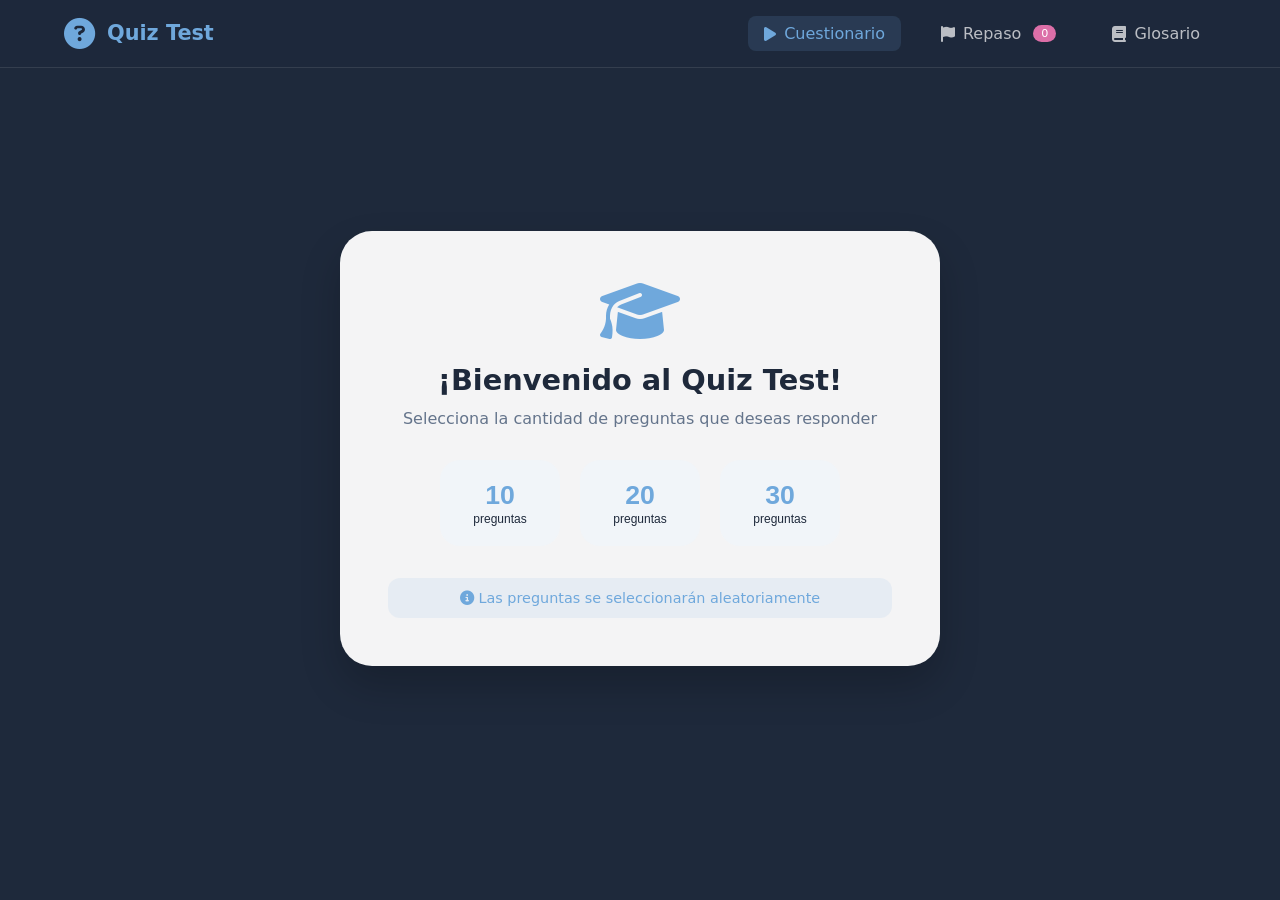
==== commit 5d8783be: "fix: mejora del responsive en pantallas <480px" ====
--- a/index.html
+++ b/index.html
@@ -84,5 +84,96 @@
     </div>
 
     <script src="app.js"></script>
+    <script>
+    // Función para crear y configurar el menú hamburguesa
+    function setupMobileMenu() {
+        // Verificar si ya existe el botón de menú
+        if (document.querySelector('.menu-toggle')) return;
+        
+        const navContainer = document.querySelector('.nav-container');
+        const navMenu = document.querySelector('.nav-menu');
+        
+        if (!navContainer || !navMenu) return;
+        
+        // Crear botón de menú hamburguesa
+        const menuToggle = document.createElement('div');
+        menuToggle.className = 'menu-toggle';
+        menuToggle.innerHTML = '<span></span><span></span><span></span>';
+        
+        // Crear overlay
+        const overlay = document.createElement('div');
+        overlay.className = 'menu-overlay';
+        
+        // Insertar elementos
+        navContainer.appendChild(menuToggle);
+        document.body.appendChild(overlay);
+        
+        // Función para abrir/cerrar menú
+        function toggleMenu(show) {
+            if (show === undefined) {
+                menuToggle.classList.toggle('active');
+                navMenu.classList.toggle('active');
+                overlay.classList.toggle('active');
+            } else if (show) {
+                menuToggle.classList.add('active');
+                navMenu.classList.add('active');
+                overlay.classList.add('active');
+            } else {
+                menuToggle.classList.remove('active');
+                navMenu.classList.remove('active');
+                overlay.classList.remove('active');
+            }
+            
+            // Bloquear/desbloquear scroll del body
+            if (navMenu.classList.contains('active')) {
+                document.body.style.overflow = 'hidden';
+            } else {
+                document.body.style.overflow = '';
+            }
+        }
+        
+        // Evento click en el botón
+        menuToggle.addEventListener('click', (e) => {
+            e.stopPropagation();
+            toggleMenu();
+        });
+        
+        // Cerrar menú al hacer clic en un enlace
+        const navLinks = document.querySelectorAll('.nav-link');
+        navLinks.forEach(link => {
+            link.addEventListener('click', () => {
+                toggleMenu(false);
+            });
+        });
+        
+        // Cerrar menú al hacer clic en el overlay
+        overlay.addEventListener('click', () => {
+            toggleMenu(false);
+        });
+        
+        // Cerrar menú al redimensionar a escritorio
+        window.addEventListener('resize', () => {
+            if (window.innerWidth > 768 && navMenu.classList.contains('active')) {
+                toggleMenu(false);
+            }
+        });
+        
+        // Cerrar menú con tecla ESC
+        document.addEventListener('keydown', (e) => {
+            if (e.key === 'Escape' && navMenu.classList.contains('active')) {
+                toggleMenu(false);
+            }
+        });
+    }
+    
+    // Ejecutar cuando el DOM esté listo
+    if (document.readyState === 'loading') {
+        document.addEventListener('DOMContentLoaded', setupMobileMenu);
+    } else {
+        setupMobileMenu();
+    }
+</script>
+
+<script src="menu.js"></script>
 </body>
 </html>
--- a/style.css
+++ b/style.css
@@ -10,7 +10,9 @@
     min-height: 100vh;
 }
 
-/* Navbar */
+/* ============================================
+   NAVBAR RESPONSIVE
+   ============================================ */
 .navbar {
     background: rgba(30, 41, 59, 0.95);
     backdrop-filter: blur(20px);
@@ -44,10 +46,12 @@
     font-size: 1.5em;
 }
 
+/* Menú de navegación - Desktop */
 .nav-menu {
     display: flex;
     gap: 24px;
     list-style: none;
+    transition: all 0.3s ease;
 }
 
 .nav-link {
@@ -60,6 +64,7 @@
     border-radius: 8px;
     transition: all 0.3s ease;
     font-weight: 500;
+    white-space: nowrap;
 }
 
 .nav-link:hover {
@@ -81,13 +86,50 @@
     margin-left: 4px;
 }
 
+/* Botón de menú hamburguesa (solo móvil) */
+.menu-toggle {
+    display: none;
+    flex-direction: column;
+    gap: 6px;
+    cursor: pointer;
+    padding: 10px;
+    border-radius: 8px;
+    background: rgba(111, 168, 220, 0.1);
+    transition: all 0.3s ease;
+}
+
+.menu-toggle span {
+    width: 25px;
+    height: 2px;
+    background: white;
+    border-radius: 2px;
+    transition: all 0.3s ease;
+}
+
+.menu-toggle.active span:nth-child(1) {
+    transform: rotate(45deg) translate(5px, 6px);
+}
+
+.menu-toggle.active span:nth-child(2) {
+    opacity: 0;
+}
+
+.menu-toggle.active span:nth-child(3) {
+    transform: rotate(-45deg) translate(5px, -6px);
+}
+
+/* ============================================
+   CONTENEDOR PRINCIPAL
+   ============================================ */
 .container {
     max-width: 1200px;
     margin: 0 auto;
     padding: 30px 24px;
 }
 
-/* Pantalla de selección */
+/* ============================================
+   PANTALLA DE SELECCIÓN
+   ============================================ */
 .selection-screen {
     display: flex;
     justify-content: center;
@@ -166,21 +208,13 @@
     font-size: 0.9em;
 }
 
-.selection-info i {
-    margin-right: 8px;
-}
-
-/* Pantalla del quiz */
+/* ============================================
+   QUIZ SCREEN
+   ============================================ */
 .quiz-screen {
     animation: fadeIn 0.3s ease;
 }
 
-@keyframes fadeIn {
-    from { opacity: 0; }
-    to { opacity: 1; }
-}
-
-/* Header */
 header {
     background: rgba(255, 255, 255, 0.08);
     backdrop-filter: blur(20px);
@@ -289,7 +323,7 @@
     font-weight: 500;
 }
 
-/* Botones de acción en pregunta */
+/* Botones de acción */
 .question-actions {
     display: flex;
     gap: 12px;
@@ -417,7 +451,7 @@
     background: #7fb8ec;
 }
 
-/* Bloque de código */
+/* Código */
 .code-block {
     background: #1e293b;
     color: #e2e8f0;
@@ -522,6 +556,137 @@
 .empty-review p {
     color: #64748b;
     font-size: 1.1em;
+}
+
+/* Glosario */
+.glossary-header {
+    text-align: center;
+    margin-bottom: 40px;
+}
+
+.glossary-header h1 {
+    font-size: 2em;
+    color: #6fa8dc;
+    margin-bottom: 10px;
+}
+
+.letter-nav {
+    display: flex;
+    flex-wrap: wrap;
+    justify-content: center;
+    gap: 12px;
+    margin-bottom: 40px;
+    padding: 20px;
+    background: rgba(255, 255, 255, 0.05);
+    backdrop-filter: blur(10px);
+    border-radius: 60px;
+    border: 1px solid rgba(255, 255, 255, 0.1);
+    position: sticky;
+    top: 80px;
+    z-index: 10;
+}
+
+.letter-link {
+    width: 45px;
+    height: 45px;
+    display: flex;
+    align-items: center;
+    justify-content: center;
+    background: rgba(255, 255, 255, 0.1);
+    border-radius: 50%;
+    text-decoration: none;
+    color: white;
+    font-weight: bold;
+    font-size: 1.2em;
+    transition: all 0.3s ease;
+    border: 1px solid rgba(255, 255, 255, 0.2);
+}
+
+.letter-link:hover {
+    background: #6fa8dc;
+    transform: translateY(-2px);
+}
+
+.letter-section {
+    margin-bottom: 30px;
+    scroll-margin-top: 100px;
+}
+
+.letter-title {
+    font-size: 2.5em;
+    font-weight: 800;
+    color: #6fa8dc;
+    margin-bottom: 20px;
+    padding-bottom: 10px;
+    border-bottom: 2px solid rgba(111, 168, 220, 0.3);
+}
+
+.terms-grid {
+    display: grid;
+    grid-template-columns: repeat(auto-fill, minmax(350px, 1fr));
+    gap: 20px;
+}
+
+.term-card {
+    background: rgba(255, 255, 255, 0.95);
+    border-radius: 20px;
+    padding: 20px;
+    transition: all 0.3s ease;
+    border: 1px solid rgba(111, 168, 220, 0.2);
+}
+
+.term-card:hover {
+    transform: translateY(-4px);
+    box-shadow: 0 12px 28px rgba(0, 0, 0, 0.15);
+}
+
+.term-title {
+    font-size: 1.25em;
+    font-weight: 700;
+    color: #1E293B;
+    margin-bottom: 12px;
+    display: flex;
+    align-items: center;
+    gap: 10px;
+    flex-wrap: wrap;
+}
+
+.term-badge {
+    background: #6fa8dc;
+    color: white;
+    padding: 4px 10px;
+    border-radius: 20px;
+    font-size: 0.7em;
+    font-weight: 600;
+}
+
+.term-definition {
+    color: #4a5568;
+    line-height: 1.6;
+    font-size: 0.95em;
+}
+
+.back-to-top {
+    position: fixed;
+    bottom: 30px;
+    right: 30px;
+    width: 50px;
+    height: 50px;
+    background: #6fa8dc;
+    border-radius: 50%;
+    display: flex;
+    align-items: center;
+    justify-content: center;
+    text-decoration: none;
+    color: white;
+    transition: all 0.3s ease;
+    box-shadow: 0 4px 12px rgba(0, 0, 0, 0.2);
+    z-index: 20;
+}
+
+.back-to-top:hover {
+    transform: translateY(-3px);
+    background: #7fb8ec;
 }
 
 /* Botón de reinicio flotante */
@@ -657,7 +822,9 @@
     color: white;
 }
 
-/* Animaciones */
+/* ============================================
+   ANIMACIONES
+   ============================================ */
 @keyframes fadeInUp {
     from {
         opacity: 0;
@@ -669,6 +836,11 @@
     }
 }
 
+@keyframes fadeIn {
+    from { opacity: 0; }
+    to { opacity: 1; }
+}
+
 @keyframes slideUp {
     from {
         opacity: 0;
@@ -691,47 +863,510 @@
     }
 }
 
-/* Responsive */
+/* ============================================
+   RESPONSIVE DESIGN
+   ============================================ */
+
+/* Tablets (768px - 1024px) */
+@media (max-width: 1024px) {
+    .container {
+        padding: 20px;
+    }
+    
+    .selection-card {
+        padding: 40px 30px;
+        margin: 20px;
+    }
+    
+    .terms-grid {
+        grid-template-columns: repeat(auto-fill, minmax(300px, 1fr));
+    }
+}
+
+/* Móviles (hasta 768px) */
 @media (max-width: 768px) {
+    /* Navbar responsive */
     .nav-container {
+        padding: 12px 20px;
+        position: relative;
+        justify-content: space-between;
+    }
+    
+    /* Botón de menú hamburguesa */
+    .menu-toggle {
+        display: flex;
         flex-direction: column;
+        gap: 5px;
+        cursor: pointer;
+        padding: 8px;
+        border-radius: 8px;
+        background: rgba(111, 168, 220, 0.1);
+        transition: all 0.3s ease;
+        z-index: 1001;
+    }
+    
+    .menu-toggle span {
+        width: 22px;
+        height: 2px;
+        background: white;
+        border-radius: 2px;
+        transition: all 0.3s ease;
+    }
+    
+    .menu-toggle.active span:nth-child(1) {
+        transform: rotate(45deg) translate(5px, 5px);
+    }
+    
+    .menu-toggle.active span:nth-child(2) {
+        opacity: 0;
+    }
+    
+    .menu-toggle.active span:nth-child(3) {
+        transform: rotate(-45deg) translate(5px, -5px);
+    }
+    
+    /* Menú desplegable */
+    .nav-menu {
+        position: fixed;
+        top: 0;
+        right: -100%;
+        width: 280px;
+        height: 100vh;
+        background: rgba(30, 41, 59, 0.98);
+        backdrop-filter: blur(20px);
+        flex-direction: column;
+        align-items: center;
+        justify-content: center;
+        padding: 80px 20px 40px;
+        gap: 20px;
+        transition: right 0.3s ease;
+        z-index: 1000;
+        box-shadow: -5px 0 20px rgba(0, 0, 0, 0.3);
+        margin: 0;
+        list-style: none;
+    }
+    
+    .nav-menu.active {
+        right: 0;
+    }
+    
+    .nav-link {
+        width: 100%;
+        justify-content: center;
+        padding: 14px 20px;
+        font-size: 1.1em;
         text-align: center;
     }
     
+    /* Overlay para cerrar menú */
+    .menu-overlay {
+        position: fixed;
+        top: 0;
+        left: 0;
+        width: 100%;
+        height: 100%;
+        background: rgba(0, 0, 0, 0.5);
+        z-index: 999;
+        opacity: 0;
+        visibility: hidden;
+        transition: all 0.3s ease;
+    }
+    
+    .menu-overlay.active {
+        opacity: 1;
+        visibility: visible;
+    }
+    
+    /* Contenedor */
+    .container {
+        padding: 16px;
+    }
+    
+    /* Pantalla de selección */
+    .selection-screen {
+        min-height: calc(100vh - 150px);
+    }
+    
     .selection-card {
-        padding: 32px 24px;
-        margin: 20px;
+        padding: 32px 20px;
+        margin: 16px;
+    }
+    
+    .selection-card h2 {
+        font-size: 1.4em;
     }
     
     .selection-options {
         flex-direction: column;
+        gap: 12px;
     }
     
     .selection-btn {
         width: 100%;
-    }
-    
+        padding: 16px 20px;
+    }
+    
+    .selection-btn .btn-number {
+        font-size: 1.5em;
+    }
+    
+    /* Stats */
     .stats {
         flex-direction: column;
         gap: 10px;
     }
     
+    .stats span {
+        text-align: center;
+        justify-content: center;
+        font-size: 0.9em;
+    }
+    
+    /* Tarjetas de preguntas */
+    .question-card {
+        padding: 20px;
+    }
+    
+    .question-text {
+        font-size: 1em;
+    }
+    
+    .option {
+        padding: 10px 14px;
+    }
+    
+    .option label {
+        font-size: 0.85em;
+    }
+    
+    /* Botones de acción */
     .question-actions {
         flex-direction: column;
+        gap: 10px;
     }
     
     .action-btn {
         justify-content: center;
+        width: 100%;
+    }
+    
+    /* Navegación */
+    .navigation {
+        flex-direction: column;
+        gap: 12px;
+    }
+    
+    .nav-btn {
+        padding: 12px 20px;
+        width: 100%;
+    }
+    
+    /* Resultados */
+    .results {
+        padding: 32px 20px;
+    }
+    
+    .results h2 {
+        font-size: 1.5em;
+    }
+    
+    .results p {
+        font-size: 1em;
     }
     
     .results-actions {
         flex-direction: column;
-    }
-    
+        gap: 12px;
+    }
+    
+    .restart-btn {
+        width: 100%;
+    }
+    
+    /* Glosario */
+    .glossary-header h1 {
+        font-size: 1.5em;
+    }
+    
+    .letter-nav {
+        top: auto;
+        position: relative;
+        gap: 8px;
+        padding: 12px;
+        border-radius: 40px;
+        margin: 20px 0;
+        flex-wrap: wrap;
+    }
+    
+    .letter-link {
+        width: 38px;
+        height: 38px;
+        font-size: 0.9em;
+    }
+    
+    .letter-title {
+        font-size: 1.8em;
+    }
+    
+    .terms-grid {
+        grid-template-columns: 1fr;
+        gap: 16px;
+    }
+    
+    .term-card {
+        padding: 16px;
+    }
+    
+    .term-title {
+        font-size: 1.1em;
+    }
+    
+    .term-definition {
+        font-size: 0.9em;
+    }
+    
+    /* Review */
+    .review-header h1 {
+        font-size: 1.5em;
+    }
+    
+    .review-item {
+        padding: 16px;
+    }
+    
+    .review-question-text {
+        font-size: 0.95em;
+    }
+    
+    .review-actions {
+        flex-direction: column;
+        gap: 10px;
+    }
+    
+    .remove-review-btn {
+        width: 100%;
+        justify-content: center;
+    }
+    
+    .empty-review {
+        padding: 40px 20px;
+    }
+    
+    .empty-review i {
+        font-size: 3em;
+    }
+    
+    /* Botón flotante */
     .reset-quiz-btn {
-        bottom: 80px;
+        bottom: 16px;
         right: 16px;
         padding: 10px 16px;
         font-size: 0.8em;
     }
+    
+    /* Back to top */
+    .back-to-top {
+        bottom: 80px;
+        right: 16px;
+        width: 40px;
+        height: 40px;
+    }
+    
+    /* Código */
+    .code-block {
+        font-size: 0.75em;
+        padding: 12px;
+        overflow-x: auto;
+        white-space: pre-wrap;
+        word-break: break-word;
+    }
+}
+
+/* Móviles pequeños (menos de 480px) - Ajustes adicionales */
+@media (max-width: 480px) {
+    .nav-brand {
+        font-size: 1em;
+    }
+    
+    .nav-brand i {
+        font-size: 1.1em;
+    }
+    
+    .menu-toggle {
+        padding: 6px;
+    }
+    
+    .menu-toggle span {
+        width: 18px;
+        height: 2px;
+    }
+    
+    .nav-menu {
+        width: 100%;
+        right: -100%;
+    }
+    
+    .nav-link {
+        padding: 12px 16px;
+        font-size: 1em;
+    }
+    
+    .container {
+        padding: 12px;
+    }
+    
+    .selection-card {
+        padding: 24px 16px;
+    }
+    
+    .selection-card h2 {
+        font-size: 1.2em;
+    }
+    
+    .selection-card p {
+        font-size: 0.85em;
+    }
+    
+    .stats span {
+        font-size: 0.8em;
+        padding: 8px 12px;
+    }
+    
+    .question-card {
+        padding: 16px;
+    }
+    
+    .question-text {
+        font-size: 0.9em;
+        margin-bottom: 16px;
+    }
+    
+    .option {
+        padding: 8px 12px;
+    }
+    
+    .option input[type="radio"] {
+        transform: scale(0.9);
+        margin-right: 8px;
+    }
+    
+    .option label {
+        font-size: 0.75em;
+    }
+    
+    .action-btn {
+        font-size: 0.7em;
+        padding: 8px 12px;
+    }
+    
+    .nav-btn {
+        font-size: 0.8em;
+        padding: 10px 16px;
+    }
+    
+    .letter-link {
+        width: 32px;
+        height: 32px;
+        font-size: 0.8em;
+    }
+    
+    .letter-title {
+        font-size: 1.5em;
+    }
+    
+    .term-title {
+        font-size: 1em;
+    }
+    
+    .term-definition {
+        font-size: 0.8em;
+    }
+    
+    .modal-content {
+        width: 95%;
+    }
+    
+    .modal-header {
+        padding: 16px;
+    }
+    
+    .modal-icon {
+        font-size: 2em;
+    }
+    
+    .modal-header h3 {
+        font-size: 1.2em;
+    }
+    
+    .modal-body {
+        padding: 20px 16px;
+    }
+    
+    .modal-body p {
+        font-size: 0.9em;
+    }
+    
+    .modal-footer {
+        padding: 16px;
+    }
+    
+    .modal-btn {
+        padding: 10px 16px;
+        font-size: 0.85em;
+    }
+    
+    .toast {
+        padding: 8px 16px;
+        font-size: 0.8em;
+        width: 90%;
+        text-align: center;
+        bottom: 16px;
+    }
+    
+    .results h2 {
+        font-size: 1.3em;
+    }
+    
+    .results p {
+        font-size: 0.9em;
+    }
+    
+    .results #finalScore {
+        font-size: 1.5em;
+    }
+}
+
+/* Orientación landscape en móviles */
+@media (max-width: 768px) and (orientation: landscape) {
+    .nav-menu {
+        padding: 60px 20px 20px;
+        gap: 12px;
+    }
+    
+    .nav-link {
+        padding: 10px 16px;
+        font-size: 0.9em;
+    }
+    
+    .selection-screen {
+        min-height: auto;
+        padding: 20px 0;
+    }
+    
+    .question-actions {
+        flex-direction: row;
+    }
+    
+    .action-btn {
+        width: auto;
+        flex: 1;
+    }
+    
+    .navigation {
+        flex-direction: row;
+    }
+    
+    .letter-nav {
+        flex-wrap: wrap;
+    }
 }
